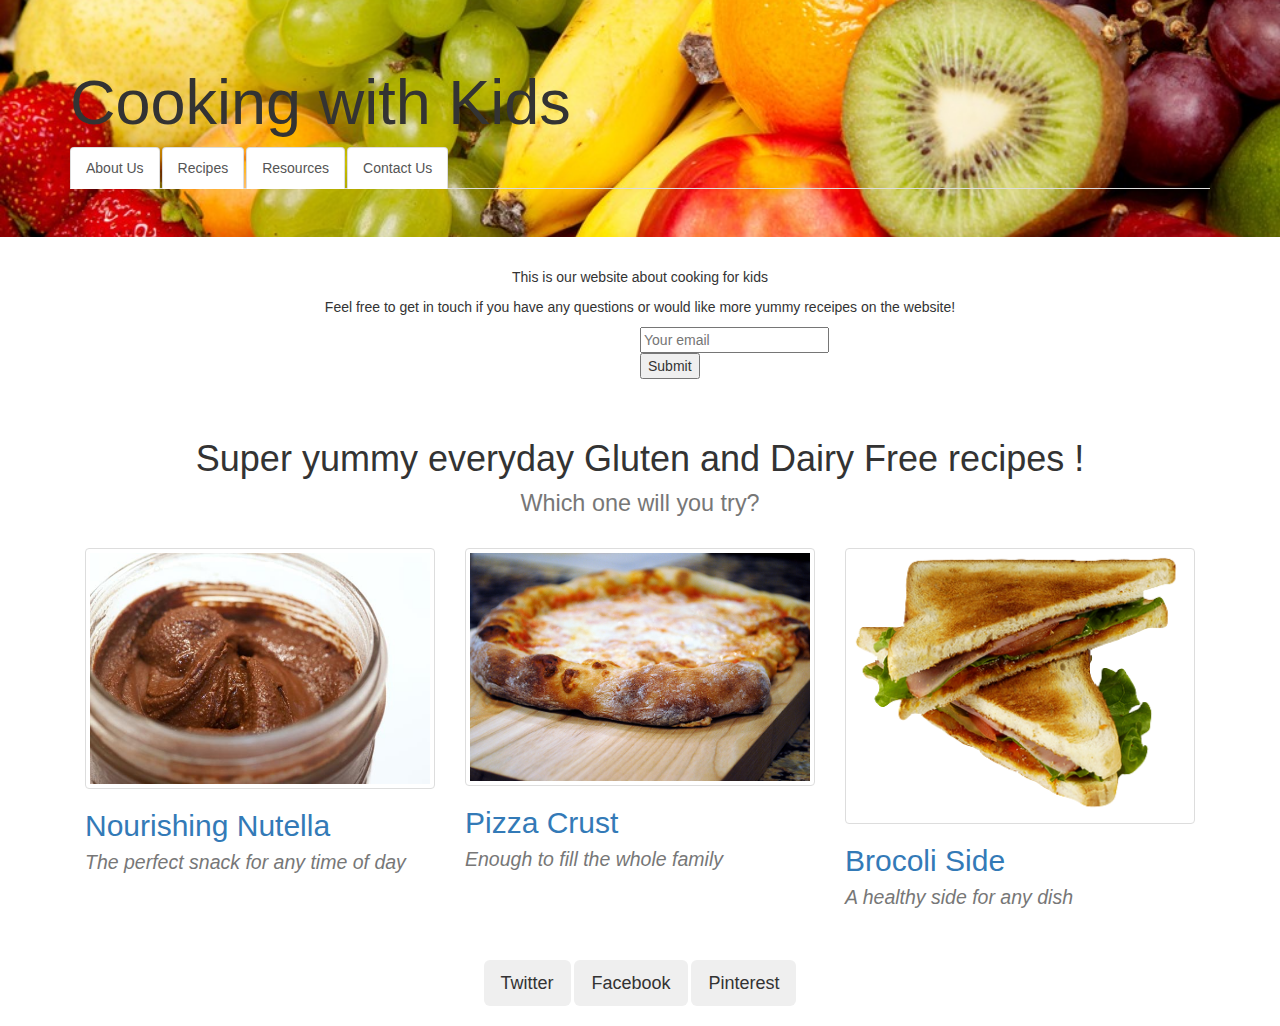
==== OUR-WEBSITE-master/index.html @ a4574b22 "Added files via upload" ====
<!DOCTYPE html>

<head>
<link href="dist/css/bootstrap.min.css" rel="stylesheet">
<link href="main.css" rel="stylesheet" type="text/css">
<meta name="viewport" content="width=device-width, initial-scale=1.0">

<title> Cooking With Kids </title>
</head>

<body>

<header>
<div class='jumbotron'>
<div class='container'>

<h1> Cooking with Kids </h1>


<ul class='nav nav-tabs'>
      <li role='presentation' class='active'><a href='https://www.google.co.uk/'>About Us</a></li>
      <li role='presentation' class='active'><a href='https://www.google.co.uk/'>Recipes</a></li>
      <li role='presentation' class='active'><a href='https://www.google.co.uk/'>Resources</a></li>
      <li role='presentation' class='active'><a href='https://www.google.co.uk/'>Contact Us</a></li>

</ul>
</div>
</div>

</header>


<div class="container">

<p class="text-center" class="lead"> This is our website about cooking for kids</p>

<p class="text-center" class="lead"> Feel free to get in touch if you have any questions or would like more yummy receipes on the website! </p>

<div id="emailsubmit">
<input type="email" placeholder="Your email"> <input type="submit">
</div>

</div>

<br>
<br>

<div class="container">

<h1 class="text-center">Super yummy everyday Gluten and Dairy Free recipes ! <br> <small> Which one will you try? </small> </h1>

</div>

<br>


<div class="container" class='row'>

      <div class='col-sm-4'>
          <img src='images/nut.png' class="img-thumbnail">

          <p class='text-center'>
              <h2> <a href="Nutella.html">Nourishing Nutella</a> <br> 
                <small> <em>The perfect snack for any time of day </em> </small>
              </h2>
          </p>

      </div>
    
      <div class='col-sm-4'>
          <img src='images/pizza.png' class="img-thumbnail">
         <p class='text-center'>  
               <h2> <a href="pizza.html"> Pizza Crust </a> <br> <small> <em> Enough to fill the whole family </em> </small> </h2>
        </p>

      </div>
    
      <div class='col-sm-4'>
        <img src='images/sandwich.png' class="img-thumbnail">
        <p class='text-center'>
         <h2> <a href="brocoli.html"> Brocoli Side </a> <br> <small> <em> A healthy side for any dish </em> </small> </h2>
        </p>
      </div> 

    </div>



<br>
<br>


<div class="container">

    <div id='social-buttons' class="text-center">
      <button class= 'btn btn-lg' class='btn-twitter'>Twitter </button>
      <button class= 'btn btn-lg' class='btn-facebook'>Facebook</button>
      <button class= 'btn btn-lg' class='btn-pinterest'>Pinterest</button>

    </div>

</div>

<br>


</body>
</html>
---- OUR-WEBSITE-master/main.css ----
.jumbotron {
	position: relative;
	background: #000 url("fruit.png") center center;
	width: 100%;
	height: 100%;
	background-size: cover;
	overflow: hidden;


}

#emailsubmit {

	margin-right: 50%;
	margin-left: 50%;
}
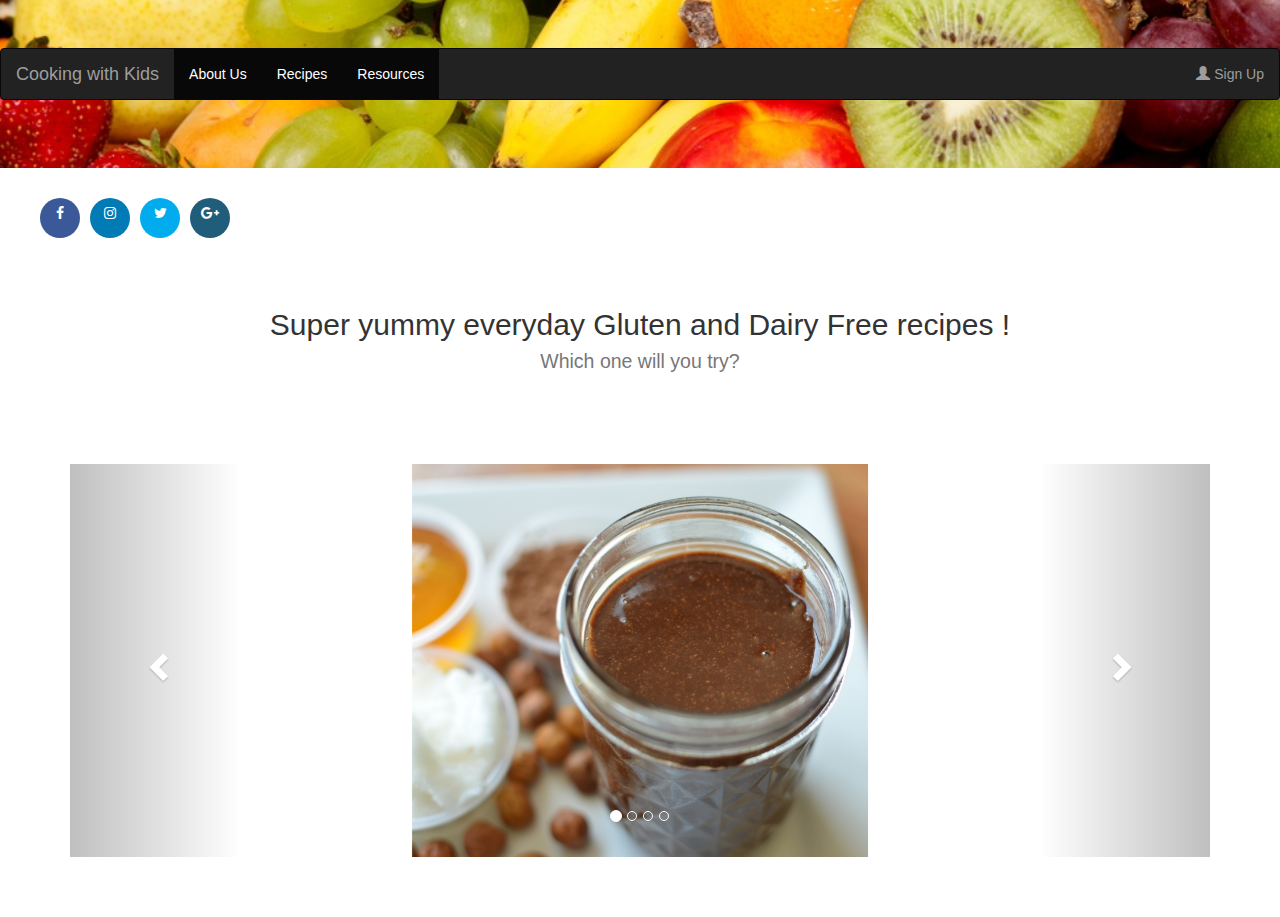
==== commit 6a8a9646: "29.02" ====
--- a/OUR-WEBSITE-master/index.html
+++ b/OUR-WEBSITE-master/index.html
@@ -4,6 +4,57 @@
 <link href="dist/css/bootstrap.min.css" rel="stylesheet">
 <link href="main.css" rel="stylesheet" type="text/css">
 <meta name="viewport" content="width=device-width, initial-scale=1.0">
+<script src="https://ajax.googleapis.com/ajax/libs/jquery/1.12.0/jquery.min.js"></script>
+  <script src="http://maxcdn.bootstrapcdn.com/bootstrap/3.3.6/js/bootstrap.min.js"></script>
+  <script src="https://use.fonticons.com/5c3ef861.js"></script>
+  <link href="//netdna.bootstrapcdn.com/font-awesome/4.0.3/css/font-awesome.css" rel="stylesheet">
+<style>
+  .carousel-inner > .item > img,
+  .carousel-inner > .item > a > img {
+      width: 40%;
+      margin: auto;
+  }
+
+  ul {
+    overflow: auto;
+}
+ 
+ul li {
+    list-style-type: none;
+    float: left;
+}
+ 
+ul li a i {
+    background: #205D7A;
+    color: #fff;
+    width: 40px;
+    height: 40px;
+    border-radius: 20px;
+    font-size: 25px;
+    text-align: center;
+    margin-right: 10px;
+    padding-top: 15%;
+    transition: all 0.2s ease-in-out;
+}
+.fa-facebook {
+    background:#3b5998
+} 
+.fa-instagram {
+    background:#007bb6
+}
+.fa-twitter {
+    background:#00aced
+}
+.google-plus {
+    background:#dd4b39
+}
+ul li a i:hover {
+    opacity: .7;
+}
+
+
+</style>
+  </style>
 
 <title> Cooking With Kids </title>
 </head>
@@ -14,95 +65,117 @@
 <div class='jumbotron'>
 <div class='container'>
 
-<h1> Cooking with Kids </h1>
+
+</div>
+
+<nav class='navbar navbar-inverse'>
+<div class='container-fluid'>
+<div class='navbar-header'>
+<a class='navbar-brand' href=''>Cooking with Kids</a>
+</div>
+<ul class='nav navbar-nav'>
+      <li class='active'><a href='https://www.google.co.uk/'>About Us</a></li>
+      <li role='presentation' class='active'><a href='recipes.html'>Recipes</a></li>
+      <li role='presentation' class='active'><a href='https://www.google.co.uk/'>Resources</a></li>
+     
+
+</ul>
+<ul class='nav navbar-nav navbar-right'>
+<li><a href='signup.html'><span class='glyphicon glyphicon-user'></span> Sign Up</a></li>
+</div>
+</nav>
 
 
-<ul class='nav nav-tabs'>
-      <li role='presentation' class='active'><a href='https://www.google.co.uk/'>About Us</a></li>
-      <li role='presentation' class='active'><a href='https://www.google.co.uk/'>Recipes</a></li>
-      <li role='presentation' class='active'><a href='https://www.google.co.uk/'>Resources</a></li>
-      <li role='presentation' class='active'><a href='https://www.google.co.uk/'>Contact Us</a></li>
-
-</ul>
-</div>
-</div>
 
 </header>
 
 
-<div class="container">
+  <ul>
+<li><a href="http://facebook.com/"><i class="fa fa-facebook"></i></a></li>
+<li><a href="http://instagram.com/"><i class="fa fa-instagram"></i></a></li>
+<li><a href="http://twitter.com/"><i class="fa fa-twitter"></i></a></li>
+<li><a href="http://plus.google.com/"><i class="fa fa-google-plus"></i> </a></li>
+</ul> 
+  
 
-<p class="text-center" class="lead"> This is our website about cooking for kids</p>
 
-<p class="text-center" class="lead"> Feel free to get in touch if you have any questions or would like more yummy receipes on the website! </p>
-
-<div id="emailsubmit">
-<input type="email" placeholder="Your email"> <input type="submit">
-</div>
-
-</div>
 
 <br>
 <br>
 
 <div class="container">
 
-<h1 class="text-center">Super yummy everyday Gluten and Dairy Free recipes ! <br> <small> Which one will you try? </small> </h1>
+<h2 class="text-center">Super yummy everyday Gluten and Dairy Free recipes ! <br> <small> Which one will you try? </small> </h2>
 
 </div>
 
 <br>
 
 
-<div class="container" class='row'>
 
-      <div class='col-sm-4'>
-          <img src='images/nut.png' class="img-thumbnail">
-
-          <p class='text-center'>
-              <h2> <a href="Nutella.html">Nourishing Nutella</a> <br> 
-                <small> <em>The perfect snack for any time of day </em> </small>
-              </h2>
-          </p>
-
-      </div>
-    
-      <div class='col-sm-4'>
-          <img src='images/pizza.png' class="img-thumbnail">
-         <p class='text-center'>  
-               <h2> <a href="pizza.html"> Pizza Crust </a> <br> <small> <em> Enough to fill the whole family </em> </small> </h2>
-        </p>
-
-      </div>
-    
-      <div class='col-sm-4'>
-        <img src='images/sandwich.png' class="img-thumbnail">
-        <p class='text-center'>
-         <h2> <a href="brocoli.html"> Brocoli Side </a> <br> <small> <em> A healthy side for any dish </em> </small> </h2>
-        </p>
-      </div> 
-
-    </div>
 
 
 
 <br>
 <br>
 
+<div class="container">
+  <br>
+  <div id="myCarousel" class="carousel slide" data-ride="carousel">
+    <!-- Indicators -->
+    <ol class="carousel-indicators">
+      <li data-target="#myCarousel" data-slide-to="0" class="active"></li>
+      <li data-target="#myCarousel" data-slide-to="1"></li>
+      <li data-target="#myCarousel" data-slide-to="2"></li>
+      <li data-target="#myCarousel" data-slide-to="3"></li>
+    </ol>
 
-<div class="container">
+    <!-- Wrapper for slides -->
+    <div class="carousel-inner" role="listbox">
+      <div class="item active">
+        <img src="images/nut2.jpg" alt="nut" width="460" height="345">
+      </div>
 
-    <div id='social-buttons' class="text-center">
-      <button class= 'btn btn-lg' class='btn-twitter'>Twitter </button>
-      <button class= 'btn btn-lg' class='btn-facebook'>Facebook</button>
-      <button class= 'btn btn-lg' class='btn-pinterest'>Pinterest</button>
+      <div class="item">
+        <img src="images/pizza2.jpg" alt="pizza" width="460" height="345">
+      </div>
+    
+      <div class="item">
+        <img src="images/broc2.jpg" alt="broc" width="460" height="345">
+      </div>
 
-    </div>
+      
+  </div>
+
+    <!-- Left and right controls -->
+    <a class="left carousel-control" href="#myCarousel" role="button" data-slide="prev">
+      <span class="glyphicon glyphicon-chevron-left" aria-hidden="true"></span>
+      <span class="sr-only">Previous</span>
+    </a>
+    <a class="right carousel-control" href="#myCarousel" role="button" data-slide="next">
+      <span class="glyphicon glyphicon-chevron-right" aria-hidden="true"></span>
+      <span class="sr-only">Next</span>
+    </a>
+  </div>
+</div>
+
+<br>
+<br>
+
+
+
+
+     
+   
+
+    
 
 </div>
 
 <br>
 
 
+
+
 </body>
 </html>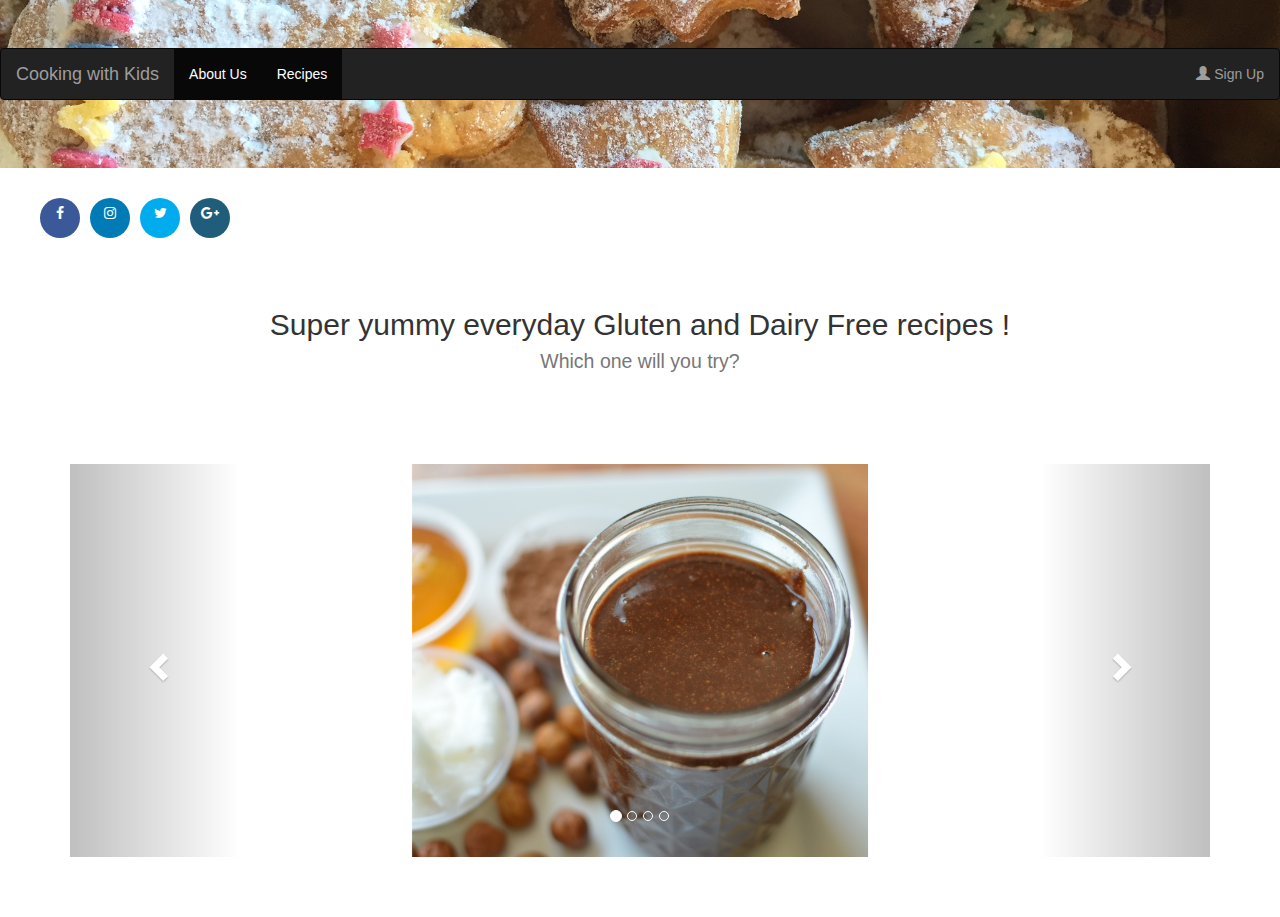
==== commit 9cbe95b7: "changes during lesson Isa" ====
--- a/OUR-WEBSITE-master/index.html
+++ b/OUR-WEBSITE-master/index.html
@@ -74,9 +74,9 @@
 <a class='navbar-brand' href=''>Cooking with Kids</a>
 </div>
 <ul class='nav navbar-nav'>
-      <li class='active'><a href='https://www.google.co.uk/'>About Us</a></li>
+      <li class='active'><a href='About.html'>About Us</a></li>
       <li role='presentation' class='active'><a href='recipes.html'>Recipes</a></li>
-      <li role='presentation' class='active'><a href='https://www.google.co.uk/'>Resources</a></li>
+      
      
 
 </ul>
--- a/OUR-WEBSITE-master/main.css
+++ b/OUR-WEBSITE-master/main.css
@@ -2,7 +2,7 @@
 
 .jumbotron {
 	position: relative;
-	background: #000 url("fruit.png") center center;
+	background: #000 url("sables.png") center center;
 	width: 100%;
 	height: 100%;
 	background-size: cover;
